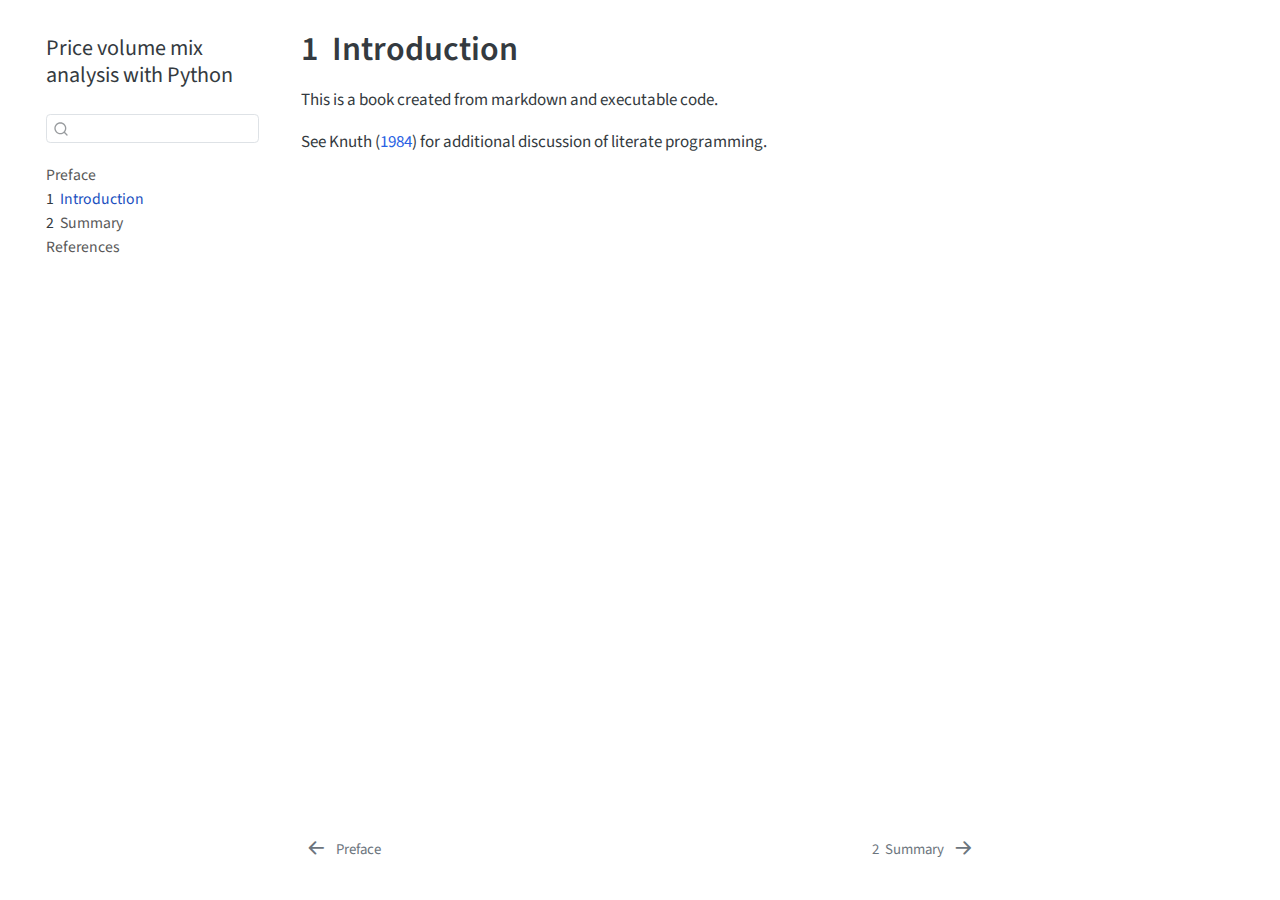
==== book/_book/intro.html @ 85838598 "initial book content" ====
<!DOCTYPE html>
<html xmlns="http://www.w3.org/1999/xhtml" lang="en" xml:lang="en"><head>

<meta charset="utf-8">
<meta name="generator" content="quarto-1.4.537">

<meta name="viewport" content="width=device-width, initial-scale=1.0, user-scalable=yes">


<title>Price volume mix analysis with Python - 1&nbsp; Introduction</title>
<style>
code{white-space: pre-wrap;}
span.smallcaps{font-variant: small-caps;}
div.columns{display: flex; gap: min(4vw, 1.5em);}
div.column{flex: auto; overflow-x: auto;}
div.hanging-indent{margin-left: 1.5em; text-indent: -1.5em;}
ul.task-list{list-style: none;}
ul.task-list li input[type="checkbox"] {
  width: 0.8em;
  margin: 0 0.8em 0.2em -1em; /* quarto-specific, see https://github.com/quarto-dev/quarto-cli/issues/4556 */ 
  vertical-align: middle;
}
/* CSS for citations */
div.csl-bib-body { }
div.csl-entry {
  clear: both;
  margin-bottom: 0em;
}
.hanging-indent div.csl-entry {
  margin-left:2em;
  text-indent:-2em;
}
div.csl-left-margin {
  min-width:2em;
  float:left;
}
div.csl-right-inline {
  margin-left:2em;
  padding-left:1em;
}
div.csl-indent {
  margin-left: 2em;
}</style>


<script src="site_libs/quarto-nav/quarto-nav.js"></script>
<script src="site_libs/quarto-nav/headroom.min.js"></script>
<script src="site_libs/clipboard/clipboard.min.js"></script>
<script src="site_libs/quarto-search/autocomplete.umd.js"></script>
<script src="site_libs/quarto-search/fuse.min.js"></script>
<script src="site_libs/quarto-search/quarto-search.js"></script>
<meta name="quarto:offset" content="./">
<link href="./summary.html" rel="next">
<link href="./index.html" rel="prev">
<script src="site_libs/quarto-html/quarto.js"></script>
<script src="site_libs/quarto-html/popper.min.js"></script>
<script src="site_libs/quarto-html/tippy.umd.min.js"></script>
<script src="site_libs/quarto-html/anchor.min.js"></script>
<link href="site_libs/quarto-html/tippy.css" rel="stylesheet">
<link href="site_libs/quarto-html/quarto-syntax-highlighting.css" rel="stylesheet" id="quarto-text-highlighting-styles">
<script src="site_libs/bootstrap/bootstrap.min.js"></script>
<link href="site_libs/bootstrap/bootstrap-icons.css" rel="stylesheet">
<link href="site_libs/bootstrap/bootstrap.min.css" rel="stylesheet" id="quarto-bootstrap" data-mode="light">
<script id="quarto-search-options" type="application/json">{
  "location": "sidebar",
  "copy-button": false,
  "collapse-after": 3,
  "panel-placement": "start",
  "type": "textbox",
  "limit": 50,
  "keyboard-shortcut": [
    "f",
    "/",
    "s"
  ],
  "show-item-context": false,
  "language": {
    "search-no-results-text": "No results",
    "search-matching-documents-text": "matching documents",
    "search-copy-link-title": "Copy link to search",
    "search-hide-matches-text": "Hide additional matches",
    "search-more-match-text": "more match in this document",
    "search-more-matches-text": "more matches in this document",
    "search-clear-button-title": "Clear",
    "search-text-placeholder": "",
    "search-detached-cancel-button-title": "Cancel",
    "search-submit-button-title": "Submit",
    "search-label": "Search"
  }
}</script>


<meta name="twitter:title" content="Price volume mix analysis with Python - 1&nbsp; Introduction">
<meta name="twitter:description" content="">
<meta name="twitter:card" content="summary">
</head>

<body class="nav-sidebar floating">

<div id="quarto-search-results"></div>
  <header id="quarto-header" class="headroom fixed-top">
  <nav class="quarto-secondary-nav">
    <div class="container-fluid d-flex">
      <button type="button" class="quarto-btn-toggle btn" data-bs-toggle="collapse" data-bs-target=".quarto-sidebar-collapse-item" aria-controls="quarto-sidebar" aria-expanded="false" aria-label="Toggle sidebar navigation" onclick="if (window.quartoToggleHeadroom) { window.quartoToggleHeadroom(); }">
        <i class="bi bi-layout-text-sidebar-reverse"></i>
      </button>
        <nav class="quarto-page-breadcrumbs" aria-label="breadcrumb"><ol class="breadcrumb"><li class="breadcrumb-item"><a href="./intro.html"><span class="chapter-number">1</span>&nbsp; <span class="chapter-title">Introduction</span></a></li></ol></nav>
        <a class="flex-grow-1" role="button" data-bs-toggle="collapse" data-bs-target=".quarto-sidebar-collapse-item" aria-controls="quarto-sidebar" aria-expanded="false" aria-label="Toggle sidebar navigation" onclick="if (window.quartoToggleHeadroom) { window.quartoToggleHeadroom(); }">      
        </a>
      <button type="button" class="btn quarto-search-button" aria-label="" onclick="window.quartoOpenSearch();">
        <i class="bi bi-search"></i>
      </button>
    </div>
  </nav>
</header>
<!-- content -->
<div id="quarto-content" class="quarto-container page-columns page-rows-contents page-layout-article">
<!-- sidebar -->
  <nav id="quarto-sidebar" class="sidebar collapse collapse-horizontal quarto-sidebar-collapse-item sidebar-navigation floating overflow-auto">
    <div class="pt-lg-2 mt-2 text-left sidebar-header">
    <div class="sidebar-title mb-0 py-0">
      <a href="./">Price volume mix analysis with Python</a> 
    </div>
      </div>
        <div class="mt-2 flex-shrink-0 align-items-center">
        <div class="sidebar-search">
        <div id="quarto-search" class="" title="Search"></div>
        </div>
        </div>
    <div class="sidebar-menu-container"> 
    <ul class="list-unstyled mt-1">
        <li class="sidebar-item">
  <div class="sidebar-item-container"> 
  <a href="./index.html" class="sidebar-item-text sidebar-link">
 <span class="menu-text">Preface</span></a>
  </div>
</li>
        <li class="sidebar-item">
  <div class="sidebar-item-container"> 
  <a href="./intro.html" class="sidebar-item-text sidebar-link active">
 <span class="menu-text"><span class="chapter-number">1</span>&nbsp; <span class="chapter-title">Introduction</span></span></a>
  </div>
</li>
        <li class="sidebar-item">
  <div class="sidebar-item-container"> 
  <a href="./summary.html" class="sidebar-item-text sidebar-link">
 <span class="menu-text"><span class="chapter-number">2</span>&nbsp; <span class="chapter-title">Summary</span></span></a>
  </div>
</li>
        <li class="sidebar-item">
  <div class="sidebar-item-container"> 
  <a href="./references.html" class="sidebar-item-text sidebar-link">
 <span class="menu-text">References</span></a>
  </div>
</li>
    </ul>
    </div>
</nav>
<div id="quarto-sidebar-glass" class="quarto-sidebar-collapse-item" data-bs-toggle="collapse" data-bs-target=".quarto-sidebar-collapse-item"></div>
<!-- margin-sidebar -->
    <div id="quarto-margin-sidebar" class="sidebar margin-sidebar">
        
    </div>
<!-- main -->
<main class="content" id="quarto-document-content">

<header id="title-block-header" class="quarto-title-block default">
<div class="quarto-title">
<h1 class="title"><span class="chapter-number">1</span>&nbsp; <span class="chapter-title">Introduction</span></h1>
</div>



<div class="quarto-title-meta">

    
  
    
  </div>
  


</header>


<p>This is a book created from markdown and executable code.</p>
<p>See <span class="citation" data-cites="knuth84">Knuth (<a href="references.html#ref-knuth84" role="doc-biblioref">1984</a>)</span> for additional discussion of literate programming.</p>


<div id="refs" class="references csl-bib-body hanging-indent" data-entry-spacing="0" role="list" style="display: none">
<div id="ref-knuth84" class="csl-entry" role="listitem">
Knuth, Donald E. 1984. <span>“Literate Programming.”</span> <em>Comput. J.</em> 27 (2): 97–111. <a href="https://doi.org/10.1093/comjnl/27.2.97">https://doi.org/10.1093/comjnl/27.2.97</a>.
</div>
</div>

</main> <!-- /main -->
<script id="quarto-html-after-body" type="application/javascript">
window.document.addEventListener("DOMContentLoaded", function (event) {
  const toggleBodyColorMode = (bsSheetEl) => {
    const mode = bsSheetEl.getAttribute("data-mode");
    const bodyEl = window.document.querySelector("body");
    if (mode === "dark") {
      bodyEl.classList.add("quarto-dark");
      bodyEl.classList.remove("quarto-light");
    } else {
      bodyEl.classList.add("quarto-light");
      bodyEl.classList.remove("quarto-dark");
    }
  }
  const toggleBodyColorPrimary = () => {
    const bsSheetEl = window.document.querySelector("link#quarto-bootstrap");
    if (bsSheetEl) {
      toggleBodyColorMode(bsSheetEl);
    }
  }
  toggleBodyColorPrimary();  
  const icon = "";
  const anchorJS = new window.AnchorJS();
  anchorJS.options = {
    placement: 'right',
    icon: icon
  };
  anchorJS.add('.anchored');
  const isCodeAnnotation = (el) => {
    for (const clz of el.classList) {
      if (clz.startsWith('code-annotation-')) {                     
        return true;
      }
    }
    return false;
  }
  const clipboard = new window.ClipboardJS('.code-copy-button', {
    text: function(trigger) {
      const codeEl = trigger.previousElementSibling.cloneNode(true);
      for (const childEl of codeEl.children) {
        if (isCodeAnnotation(childEl)) {
          childEl.remove();
        }
      }
      return codeEl.innerText;
    }
  });
  clipboard.on('success', function(e) {
    // button target
    const button = e.trigger;
    // don't keep focus
    button.blur();
    // flash "checked"
    button.classList.add('code-copy-button-checked');
    var currentTitle = button.getAttribute("title");
    button.setAttribute("title", "Copied!");
    let tooltip;
    if (window.bootstrap) {
      button.setAttribute("data-bs-toggle", "tooltip");
      button.setAttribute("data-bs-placement", "left");
      button.setAttribute("data-bs-title", "Copied!");
      tooltip = new bootstrap.Tooltip(button, 
        { trigger: "manual", 
          customClass: "code-copy-button-tooltip",
          offset: [0, -8]});
      tooltip.show();    
    }
    setTimeout(function() {
      if (tooltip) {
        tooltip.hide();
        button.removeAttribute("data-bs-title");
        button.removeAttribute("data-bs-toggle");
        button.removeAttribute("data-bs-placement");
      }
      button.setAttribute("title", currentTitle);
      button.classList.remove('code-copy-button-checked');
    }, 1000);
    // clear code selection
    e.clearSelection();
  });
  function tippyHover(el, contentFn, onTriggerFn, onUntriggerFn) {
    const config = {
      allowHTML: true,
      maxWidth: 500,
      delay: 100,
      arrow: false,
      appendTo: function(el) {
          return el.parentElement;
      },
      interactive: true,
      interactiveBorder: 10,
      theme: 'quarto',
      placement: 'bottom-start',
    };
    if (contentFn) {
      config.content = contentFn;
    }
    if (onTriggerFn) {
      config.onTrigger = onTriggerFn;
    }
    if (onUntriggerFn) {
      config.onUntrigger = onUntriggerFn;
    }
    window.tippy(el, config); 
  }
  const noterefs = window.document.querySelectorAll('a[role="doc-noteref"]');
  for (var i=0; i<noterefs.length; i++) {
    const ref = noterefs[i];
    tippyHover(ref, function() {
      // use id or data attribute instead here
      let href = ref.getAttribute('data-footnote-href') || ref.getAttribute('href');
      try { href = new URL(href).hash; } catch {}
      const id = href.replace(/^#\/?/, "");
      const note = window.document.getElementById(id);
      return note.innerHTML;
    });
  }
  const xrefs = window.document.querySelectorAll('a.quarto-xref');
  const processXRef = (id, note) => {
    // Strip column container classes
    const stripColumnClz = (el) => {
      el.classList.remove("page-full", "page-columns");
      if (el.children) {
        for (const child of el.children) {
          stripColumnClz(child);
        }
      }
    }
    stripColumnClz(note)
    if (id === null || id.startsWith('sec-')) {
      // Special case sections, only their first couple elements
      const container = document.createElement("div");
      if (note.children && note.children.length > 2) {
        container.appendChild(note.children[0].cloneNode(true));
        for (let i = 1; i < note.children.length; i++) {
          const child = note.children[i];
          if (child.tagName === "P" && child.innerText === "") {
            continue;
          } else {
            container.appendChild(child.cloneNode(true));
            break;
          }
        }
        if (window.Quarto?.typesetMath) {
          window.Quarto.typesetMath(container);
        }
        return container.innerHTML
      } else {
        if (window.Quarto?.typesetMath) {
          window.Quarto.typesetMath(note);
        }
        return note.innerHTML;
      }
    } else {
      // Remove any anchor links if they are present
      const anchorLink = note.querySelector('a.anchorjs-link');
      if (anchorLink) {
        anchorLink.remove();
      }
      if (window.Quarto?.typesetMath) {
        window.Quarto.typesetMath(note);
      }
      return note.innerHTML;
    }
  }
  for (var i=0; i<xrefs.length; i++) {
    const xref = xrefs[i];
    tippyHover(xref, undefined, function(instance) {
      instance.disable();
      let url = xref.getAttribute('href');
      let hash = undefined; 
      if (url.startsWith('#')) {
        hash = url;
      } else {
        try { hash = new URL(url).hash; } catch {}
      }
      if (hash) {
        const id = hash.replace(/^#\/?/, "");
        const note = window.document.getElementById(id);
        if (note !== null) {
          try {
            const html = processXRef(id, note.cloneNode(true));
            instance.setContent(html);
          } finally {
            instance.enable();
            instance.show();
          }
        } else {
          // See if we can fetch this
          fetch(url.split('#')[0])
          .then(res => res.text())
          .then(html => {
            const parser = new DOMParser();
            const htmlDoc = parser.parseFromString(html, "text/html");
            const note = htmlDoc.getElementById(id);
            if (note !== null) {
              const html = processXRef(id, note);
              instance.setContent(html);
            } 
          }).finally(() => {
            instance.enable();
            instance.show();
          });
        }
      } else {
        // See if we can fetch a full url (with no hash to target)
        // This is a special case and we should probably do some content thinning / targeting
        fetch(url)
        .then(res => res.text())
        .then(html => {
          const parser = new DOMParser();
          const htmlDoc = parser.parseFromString(html, "text/html");
          const note = htmlDoc.querySelector('main.content');
          if (note !== null) {
            // This should only happen for chapter cross references
            // (since there is no id in the URL)
            // remove the first header
            if (note.children.length > 0 && note.children[0].tagName === "HEADER") {
              note.children[0].remove();
            }
            const html = processXRef(null, note);
            instance.setContent(html);
          } 
        }).finally(() => {
          instance.enable();
          instance.show();
        });
      }
    }, function(instance) {
    });
  }
      let selectedAnnoteEl;
      const selectorForAnnotation = ( cell, annotation) => {
        let cellAttr = 'data-code-cell="' + cell + '"';
        let lineAttr = 'data-code-annotation="' +  annotation + '"';
        const selector = 'span[' + cellAttr + '][' + lineAttr + ']';
        return selector;
      }
      const selectCodeLines = (annoteEl) => {
        const doc = window.document;
        const targetCell = annoteEl.getAttribute("data-target-cell");
        const targetAnnotation = annoteEl.getAttribute("data-target-annotation");
        const annoteSpan = window.document.querySelector(selectorForAnnotation(targetCell, targetAnnotation));
        const lines = annoteSpan.getAttribute("data-code-lines").split(",");
        const lineIds = lines.map((line) => {
          return targetCell + "-" + line;
        })
        let top = null;
        let height = null;
        let parent = null;
        if (lineIds.length > 0) {
            //compute the position of the single el (top and bottom and make a div)
            const el = window.document.getElementById(lineIds[0]);
            top = el.offsetTop;
            height = el.offsetHeight;
            parent = el.parentElement.parentElement;
          if (lineIds.length > 1) {
            const lastEl = window.document.getElementById(lineIds[lineIds.length - 1]);
            const bottom = lastEl.offsetTop + lastEl.offsetHeight;
            height = bottom - top;
          }
          if (top !== null && height !== null && parent !== null) {
            // cook up a div (if necessary) and position it 
            let div = window.document.getElementById("code-annotation-line-highlight");
            if (div === null) {
              div = window.document.createElement("div");
              div.setAttribute("id", "code-annotation-line-highlight");
              div.style.position = 'absolute';
              parent.appendChild(div);
            }
            div.style.top = top - 2 + "px";
            div.style.height = height + 4 + "px";
            div.style.left = 0;
            let gutterDiv = window.document.getElementById("code-annotation-line-highlight-gutter");
            if (gutterDiv === null) {
              gutterDiv = window.document.createElement("div");
              gutterDiv.setAttribute("id", "code-annotation-line-highlight-gutter");
              gutterDiv.style.position = 'absolute';
              const codeCell = window.document.getElementById(targetCell);
              const gutter = codeCell.querySelector('.code-annotation-gutter');
              gutter.appendChild(gutterDiv);
            }
            gutterDiv.style.top = top - 2 + "px";
            gutterDiv.style.height = height + 4 + "px";
          }
          selectedAnnoteEl = annoteEl;
        }
      };
      const unselectCodeLines = () => {
        const elementsIds = ["code-annotation-line-highlight", "code-annotation-line-highlight-gutter"];
        elementsIds.forEach((elId) => {
          const div = window.document.getElementById(elId);
          if (div) {
            div.remove();
          }
        });
        selectedAnnoteEl = undefined;
      };
        // Handle positioning of the toggle
    window.addEventListener(
      "resize",
      throttle(() => {
        elRect = undefined;
        if (selectedAnnoteEl) {
          selectCodeLines(selectedAnnoteEl);
        }
      }, 10)
    );
    function throttle(fn, ms) {
    let throttle = false;
    let timer;
      return (...args) => {
        if(!throttle) { // first call gets through
            fn.apply(this, args);
            throttle = true;
        } else { // all the others get throttled
            if(timer) clearTimeout(timer); // cancel #2
            timer = setTimeout(() => {
              fn.apply(this, args);
              timer = throttle = false;
            }, ms);
        }
      };
    }
      // Attach click handler to the DT
      const annoteDls = window.document.querySelectorAll('dt[data-target-cell]');
      for (const annoteDlNode of annoteDls) {
        annoteDlNode.addEventListener('click', (event) => {
          const clickedEl = event.target;
          if (clickedEl !== selectedAnnoteEl) {
            unselectCodeLines();
            const activeEl = window.document.querySelector('dt[data-target-cell].code-annotation-active');
            if (activeEl) {
              activeEl.classList.remove('code-annotation-active');
            }
            selectCodeLines(clickedEl);
            clickedEl.classList.add('code-annotation-active');
          } else {
            // Unselect the line
            unselectCodeLines();
            clickedEl.classList.remove('code-annotation-active');
          }
        });
      }
  const findCites = (el) => {
    const parentEl = el.parentElement;
    if (parentEl) {
      const cites = parentEl.dataset.cites;
      if (cites) {
        return {
          el,
          cites: cites.split(' ')
        };
      } else {
        return findCites(el.parentElement)
      }
    } else {
      return undefined;
    }
  };
  var bibliorefs = window.document.querySelectorAll('a[role="doc-biblioref"]');
  for (var i=0; i<bibliorefs.length; i++) {
    const ref = bibliorefs[i];
    const citeInfo = findCites(ref);
    if (citeInfo) {
      tippyHover(citeInfo.el, function() {
        var popup = window.document.createElement('div');
        citeInfo.cites.forEach(function(cite) {
          var citeDiv = window.document.createElement('div');
          citeDiv.classList.add('hanging-indent');
          citeDiv.classList.add('csl-entry');
          var biblioDiv = window.document.getElementById('ref-' + cite);
          if (biblioDiv) {
            citeDiv.innerHTML = biblioDiv.innerHTML;
          }
          popup.appendChild(citeDiv);
        });
        return popup.innerHTML;
      });
    }
  }
});
</script>
<nav class="page-navigation">
  <div class="nav-page nav-page-previous">
      <a href="./index.html" class="pagination-link  aria-label=" preface"="">
        <i class="bi bi-arrow-left-short"></i> <span class="nav-page-text">Preface</span>
      </a>          
  </div>
  <div class="nav-page nav-page-next">
      <a href="./summary.html" class="pagination-link" aria-label="<span class='chapter-number'>2</span>&nbsp; <span class='chapter-title'>Summary</span>">
        <span class="nav-page-text"><span class="chapter-number">2</span>&nbsp; <span class="chapter-title">Summary</span></span> <i class="bi bi-arrow-right-short"></i>
      </a>
  </div>
</nav>
</div> <!-- /content -->




</body></html>
---- book/_book/site_libs/quarto-html/tippy.css ----
.tippy-box[data-animation=fade][data-state=hidden]{opacity:0}[data-tippy-root]{max-width:calc(100vw - 10px)}.tippy-box{position:relative;background-color:#333;color:#fff;border-radius:4px;font-size:14px;line-height:1.4;white-space:normal;outline:0;transition-property:transform,visibility,opacity}.tippy-box[data-placement^=top]>.tippy-arrow{bottom:0}.tippy-box[data-placement^=top]>.tippy-arrow:before{bottom:-7px;left:0;border-width:8px 8px 0;border-top-color:initial;transform-origin:center top}.tippy-box[data-placement^=bottom]>.tippy-arrow{top:0}.tippy-box[data-placement^=bottom]>.tippy-arrow:before{top:-7px;left:0;border-width:0 8px 8px;border-bottom-color:initial;transform-origin:center bottom}.tippy-box[data-placement^=left]>.tippy-arrow{right:0}.tippy-box[data-placement^=left]>.tippy-arrow:before{border-width:8px 0 8px 8px;border-left-color:initial;right:-7px;transform-origin:center left}.tippy-box[data-placement^=right]>.tippy-arrow{left:0}.tippy-box[data-placement^=right]>.tippy-arrow:before{left:-7px;border-width:8px 8px 8px 0;border-right-color:initial;transform-origin:center right}.tippy-box[data-inertia][data-state=visible]{transition-timing-function:cubic-bezier(.54,1.5,.38,1.11)}.tippy-arrow{width:16px;height:16px;color:#333}.tippy-arrow:before{content:"";position:absolute;border-color:transparent;border-style:solid}.tippy-content{position:relative;padding:5px 9px;z-index:1}
---- book/_book/site_libs/quarto-html/quarto-syntax-highlighting.css ----
/* quarto syntax highlight colors */
:root {
  --quarto-hl-ot-color: #003B4F;
  --quarto-hl-at-color: #657422;
  --quarto-hl-ss-color: #20794D;
  --quarto-hl-an-color: #5E5E5E;
  --quarto-hl-fu-color: #4758AB;
  --quarto-hl-st-color: #20794D;
  --quarto-hl-cf-color: #003B4F;
  --quarto-hl-op-color: #5E5E5E;
  --quarto-hl-er-color: #AD0000;
  --quarto-hl-bn-color: #AD0000;
  --quarto-hl-al-color: #AD0000;
  --quarto-hl-va-color: #111111;
  --quarto-hl-bu-color: inherit;
  --quarto-hl-ex-color: inherit;
  --quarto-hl-pp-color: #AD0000;
  --quarto-hl-in-color: #5E5E5E;
  --quarto-hl-vs-color: #20794D;
  --quarto-hl-wa-color: #5E5E5E;
  --quarto-hl-do-color: #5E5E5E;
  --quarto-hl-im-color: #00769E;
  --quarto-hl-ch-color: #20794D;
  --quarto-hl-dt-color: #AD0000;
  --quarto-hl-fl-color: #AD0000;
  --quarto-hl-co-color: #5E5E5E;
  --quarto-hl-cv-color: #5E5E5E;
  --quarto-hl-cn-color: #8f5902;
  --quarto-hl-sc-color: #5E5E5E;
  --quarto-hl-dv-color: #AD0000;
  --quarto-hl-kw-color: #003B4F;
}

/* other quarto variables */
:root {
  --quarto-font-monospace: SFMono-Regular, Menlo, Monaco, Consolas, "Liberation Mono", "Courier New", monospace;
}

pre > code.sourceCode > span {
  color: #003B4F;
}

code span {
  color: #003B4F;
}

code.sourceCode > span {
  color: #003B4F;
}

div.sourceCode,
div.sourceCode pre.sourceCode {
  color: #003B4F;
}

code span.ot {
  color: #003B4F;
  font-style: inherit;
}

code span.at {
  color: #657422;
  font-style: inherit;
}

code span.ss {
  color: #20794D;
  font-style: inherit;
}

code span.an {
  color: #5E5E5E;
  font-style: inherit;
}

code span.fu {
  color: #4758AB;
  font-style: inherit;
}

code span.st {
  color: #20794D;
  font-style: inherit;
}

code span.cf {
  color: #003B4F;
  font-style: inherit;
}

code span.op {
  color: #5E5E5E;
  font-style: inherit;
}

code span.er {
  color: #AD0000;
  font-style: inherit;
}

code span.bn {
  color: #AD0000;
  font-style: inherit;
}

code span.al {
  color: #AD0000;
  font-style: inherit;
}

code span.va {
  color: #111111;
  font-style: inherit;
}

code span.bu {
  font-style: inherit;
}

code span.ex {
  font-style: inherit;
}

code span.pp {
  color: #AD0000;
  font-style: inherit;
}

code span.in {
  color: #5E5E5E;
  font-style: inherit;
}

code span.vs {
  color: #20794D;
  font-style: inherit;
}

code span.wa {
  color: #5E5E5E;
  font-style: italic;
}

code span.do {
  color: #5E5E5E;
  font-style: italic;
}

code span.im {
  color: #00769E;
  font-style: inherit;
}

code span.ch {
  color: #20794D;
  font-style: inherit;
}

code span.dt {
  color: #AD0000;
  font-style: inherit;
}

code span.fl {
  color: #AD0000;
  font-style: inherit;
}

code span.co {
  color: #5E5E5E;
  font-style: inherit;
}

code span.cv {
  color: #5E5E5E;
  font-style: italic;
}

code span.cn {
  color: #8f5902;
  font-style: inherit;
}

code span.sc {
  color: #5E5E5E;
  font-style: inherit;
}

code span.dv {
  color: #AD0000;
  font-style: inherit;
}

code span.kw {
  color: #003B4F;
  font-style: inherit;
}

.prevent-inlining {
  content: "</";
}

/*# sourceMappingURL=debc5d5d77c3f9108843748ff7464032.css.map */
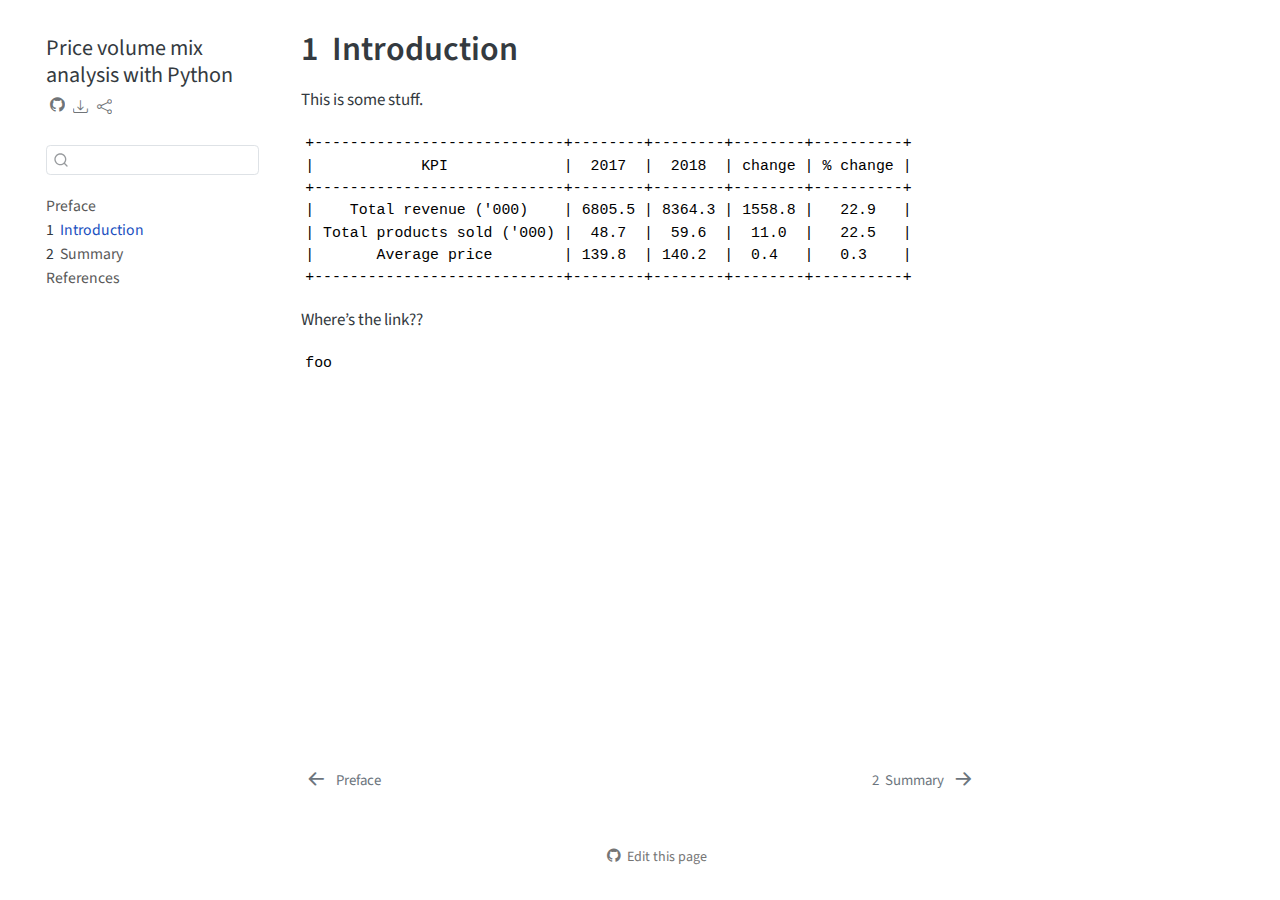
==== commit 37eff71f: "various" ====
--- a/book/_book/intro.html
+++ b/book/_book/intro.html
@@ -20,27 +20,7 @@
   margin: 0 0.8em 0.2em -1em; /* quarto-specific, see https://github.com/quarto-dev/quarto-cli/issues/4556 */ 
   vertical-align: middle;
 }
-/* CSS for citations */
-div.csl-bib-body { }
-div.csl-entry {
-  clear: both;
-  margin-bottom: 0em;
-}
-.hanging-indent div.csl-entry {
-  margin-left:2em;
-  text-indent:-2em;
-}
-div.csl-left-margin {
-  min-width:2em;
-  float:left;
-}
-div.csl-right-inline {
-  margin-left:2em;
-  padding-left:1em;
-}
-div.csl-indent {
-  margin-left: 2em;
-}</style>
+</style>
 
 
 <script src="site_libs/quarto-nav/quarto-nav.js"></script>
@@ -120,6 +100,43 @@
     <div class="pt-lg-2 mt-2 text-left sidebar-header">
     <div class="sidebar-title mb-0 py-0">
       <a href="./">Price volume mix analysis with Python</a> 
+        <div class="sidebar-tools-main tools-wide">
+    <a href="https://github.com/kamicollo/price-volume-mix" title="Source Code" class="quarto-navigation-tool px-1" aria-label="Source Code"><i class="bi bi-github"></i></a>
+    <div class="dropdown">
+      <a href="" title="Download" id="quarto-navigation-tool-dropdown-0" class="quarto-navigation-tool dropdown-toggle px-1" data-bs-toggle="dropdown" aria-expanded="false" aria-label="Download"><i class="bi bi-download"></i></a>
+      <ul class="dropdown-menu" aria-labelledby="quarto-navigation-tool-dropdown-0">
+          <li>
+            <a class="dropdown-item sidebar-tools-main-item" href="./Price-volume-mix-analysis-with-Python.pdf">
+              <i class="bi bi-bi-file-pdf pe-1"></i>
+            Download PDF
+            </a>
+          </li>
+          <li>
+            <a class="dropdown-item sidebar-tools-main-item" href="./Price-volume-mix-analysis-with-Python.epub">
+              <i class="bi bi-bi-journal pe-1"></i>
+            Download ePub
+            </a>
+          </li>
+      </ul>
+    </div>
+    <div class="dropdown">
+      <a href="" title="Share" id="quarto-navigation-tool-dropdown-1" class="quarto-navigation-tool dropdown-toggle px-1" data-bs-toggle="dropdown" aria-expanded="false" aria-label="Share"><i class="bi bi-share"></i></a>
+      <ul class="dropdown-menu" aria-labelledby="quarto-navigation-tool-dropdown-1">
+          <li>
+            <a class="dropdown-item sidebar-tools-main-item" href="https://twitter.com/intent/tweet?url=|url|">
+              <i class="bi bi-bi-twitter pe-1"></i>
+            Twitter
+            </a>
+          </li>
+          <li>
+            <a class="dropdown-item sidebar-tools-main-item" href="https://www.facebook.com/sharer/sharer.php?u=|url|">
+              <i class="bi bi-bi-facebook pe-1"></i>
+            Facebook
+            </a>
+          </li>
+      </ul>
+    </div>
+</div>
     </div>
       </div>
         <div class="mt-2 flex-shrink-0 align-items-center">
@@ -183,15 +200,30 @@
 </header>
 
 
-<p>This is a book created from markdown and executable code.</p>
-<p>See <span class="citation" data-cites="knuth84">Knuth (<a href="references.html#ref-knuth84" role="doc-biblioref">1984</a>)</span> for additional discussion of literate programming.</p>
-
-
-<div id="refs" class="references csl-bib-body hanging-indent" data-entry-spacing="0" role="list" style="display: none">
-<div id="ref-knuth84" class="csl-entry" role="listitem">
-Knuth, Donald E. 1984. <span>“Literate Programming.”</span> <em>Comput. J.</em> 27 (2): 97–111. <a href="https://doi.org/10.1093/comjnl/27.2.97">https://doi.org/10.1093/comjnl/27.2.97</a>.
-</div>
-</div>
+<p>This is some stuff.</p>
+<div class="quarto-embed-nb-cell" data-notebook="/home/aurimas/coding/price-volume-mix/book/notebooks/intro_to_price_volume_analysis.ipynb" data-notebook-title="Price-volume-mix analysis: 101 (with Python)" data-notebook-cellid="cell-3">
+<div id="cell-3" class="cell" data-tags="[&quot;data_processing&quot;]" data-execution_count="2">
+<div class="cell-output cell-output-stdout">
+<pre><code>+----------------------------+--------+--------+--------+----------+
+|            KPI             |  2017  |  2018  | change | % change |
++----------------------------+--------+--------+--------+----------+
+|    Total revenue ('000)    | 6805.5 | 8364.3 | 1558.8 |   22.9   |
+| Total products sold ('000) |  48.7  |  59.6  |  11.0  |   22.5   |
+|       Average price        | 139.8  | 140.2  |  0.4   |   0.3    |
++----------------------------+--------+--------+--------+----------+</code></pre>
+</div>
+</div>
+</div>
+<p>Where’s the link??</p>
+<div class="quarto-embed-nb-cell" data-notebook="/home/aurimas/coding/price-volume-mix/book/foo.ipynb" data-notebook-cellid="cell-0">
+<div id="cell-0" class="cell" data-tags="[&quot;foo&quot;]" data-execution_count="1">
+<div class="cell-output cell-output-stdout">
+<pre><code>foo</code></pre>
+</div>
+</div>
+</div>
+
+
 
 </main> <!-- /main -->
 <script id="quarto-html-after-body" type="application/javascript">
@@ -593,4 +625,4 @@
 
 
 
-</body></html>+<footer class="footer"><div class="nav-footer"><div class="nav-footer-center"><div class="toc-actions"><ul><li><a href="https://github.com/kamicollo/price-volume-mix/edit/main/intro.qmd" class="toc-action"><i class="bi bi-github"></i>Edit this page</a></li></ul></div></div></div></footer></body></html>